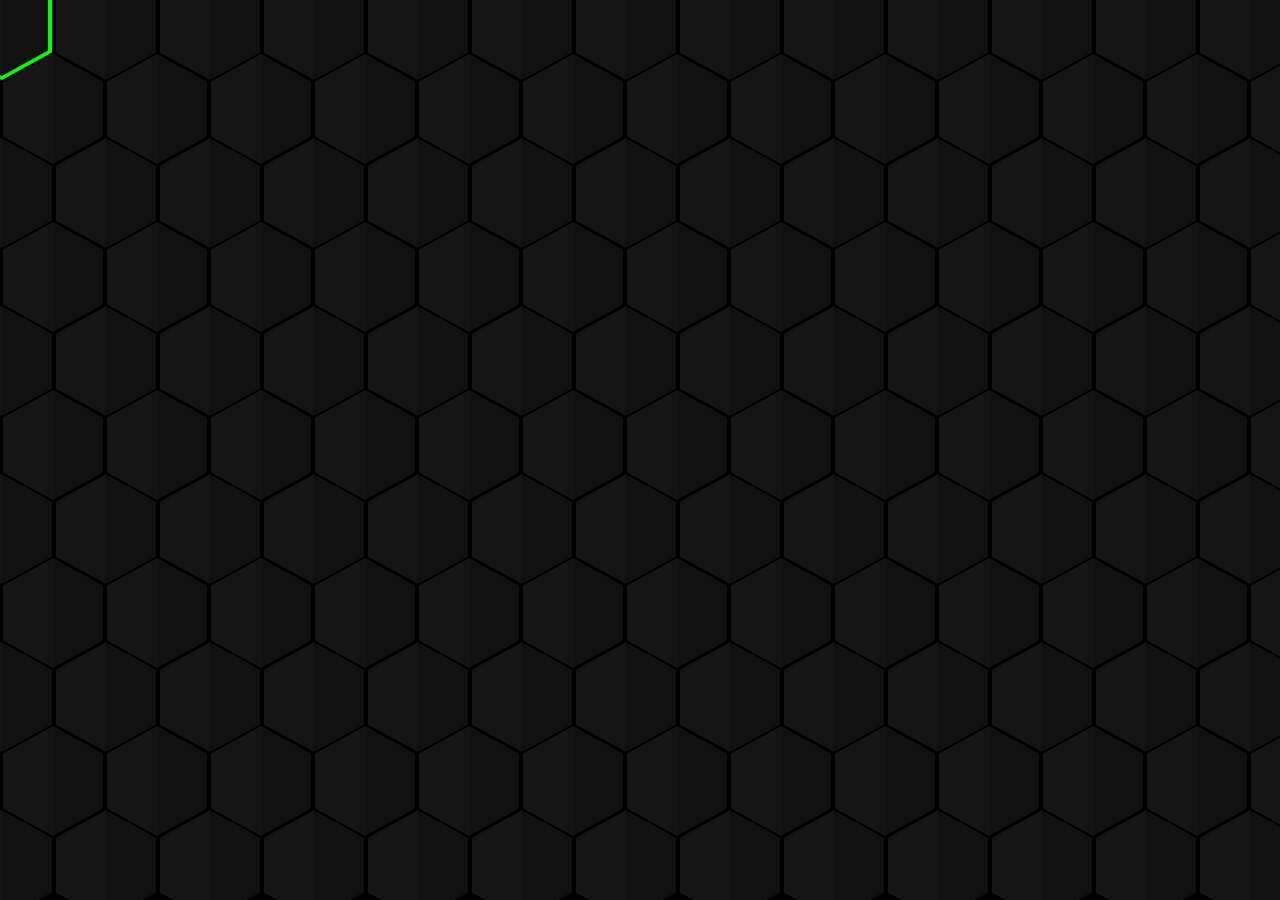
==== play/black_cube/index.html @ 5d800afb "initial commit" ====
<!doctype html>
<html>
<head>
	<meta charset="utf-8">
	<title>Hexagon Shape Using CSS Clip-path</title>
	<link rel="stylesheet" href="style.css">
</head>
<body>
	<div class="container">
		<div class="row">
			<div class="hexagon"></div>
			<div class="hexagon"></div>
			<div class="hexagon"></div>
			<div class="hexagon"></div>
			<div class="hexagon"></div>
			<div class="hexagon"></div>
			<div class="hexagon"></div>
			<div class="hexagon"></div>
			<div class="hexagon"></div>
			<div class="hexagon"></div>
			<div class="hexagon"></div>
			<div class="hexagon"></div>
			<div class="hexagon"></div>
			<div class="hexagon"></div>
			<div class="hexagon"></div>
			<div class="hexagon"></div><!---16time)-->
			<div class="hexagon"></div>
			<div class="hexagon"></div>
			<div class="hexagon"></div><!---16time)-->
			<div class="hexagon"></div>
			<div class="hexagon"></div>
			<div class="hexagon"></div><!---16time)-->
			<div class="hexagon"></div>
			<div class="hexagon"></div>
			<div class="hexagon"></div><!---16time)-->
			<div class="hexagon"></div>
			<div class="hexagon"></div>
			<div class="hexagon"></div><!---16time)-->
		</div>
		<div class="row">
			<div class="hexagon"></div>
			<div class="hexagon"></div>
			<div class="hexagon"></div>
			<div class="hexagon"></div>
			<div class="hexagon"></div>
			<div class="hexagon"></div>
			<div class="hexagon"></div>
			<div class="hexagon"></div>
			<div class="hexagon"></div>
			<div class="hexagon"></div>
			<div class="hexagon"></div>
			<div class="hexagon"></div>
			<div class="hexagon"></div>
			<div class="hexagon"></div>
			<div class="hexagon"></div>
			<div class="hexagon"></div><!---16time)-->
			<div class="hexagon"></div>
			<div class="hexagon"></div>
			<div class="hexagon"></div><!---16time)-->
			<div class="hexagon"></div>
			<div class="hexagon"></div>
			<div class="hexagon"></div><!---16time)-->
			<div class="hexagon"></div>
			<div class="hexagon"></div>
			<div class="hexagon"></div><!---16time)-->
			<div class="hexagon"></div>
			<div class="hexagon"></div>
			<div class="hexagon"></div><!---16time)-->
		</div>
		<div class="row">
			<div class="hexagon"></div>
			<div class="hexagon"></div>
			<div class="hexagon"></div>
			<div class="hexagon"></div>
			<div class="hexagon"></div>
			<div class="hexagon"></div>
			<div class="hexagon"></div>
			<div class="hexagon"></div>
			<div class="hexagon"></div>
			<div class="hexagon"></div>
			<div class="hexagon"></div>
			<div class="hexagon"></div>
			<div class="hexagon"></div>
			<div class="hexagon"></div>
			<div class="hexagon"></div>
			<div class="hexagon"></div><!---16time)-->
			<div class="hexagon"></div>
			<div class="hexagon"></div>
			<div class="hexagon"></div><!---16time)-->
			<div class="hexagon"></div>
			<div class="hexagon"></div>
			<div class="hexagon"></div><!---16time)-->
			<div class="hexagon"></div>
			<div class="hexagon"></div>
			<div class="hexagon"></div><!---16time)-->
			<div class="hexagon"></div>
			<div class="hexagon"></div>
			<div class="hexagon"></div><!---16time)-->
		</div>
		<div class="row">
			<div class="hexagon"></div>
			<div class="hexagon"></div>
			<div class="hexagon"></div>
			<div class="hexagon"></div>
			<div class="hexagon"></div>
			<div class="hexagon"></div>
			<div class="hexagon"></div>
			<div class="hexagon"></div>
			<div class="hexagon"></div>
			<div class="hexagon"></div>
			<div class="hexagon"></div>
			<div class="hexagon"></div>
			<div class="hexagon"></div>
			<div class="hexagon"></div>
			<div class="hexagon"></div>
			<div class="hexagon"></div><!---16time)-->
			<div class="hexagon"></div>
			<div class="hexagon"></div>
			<div class="hexagon"></div><!---16time)-->
			<div class="hexagon"></div>
			<div class="hexagon"></div>
			<div class="hexagon"></div><!---16time)-->
			<div class="hexagon"></div>
			<div class="hexagon"></div>
			<div class="hexagon"></div><!---16time)-->
			<div class="hexagon"></div>
			<div class="hexagon"></div>
			<div class="hexagon"></div><!---16time)-->
		</div>
		<div class="row">
			<div class="hexagon"></div>
			<div class="hexagon"></div>
			<div class="hexagon"></div>
			<div class="hexagon"></div>
			<div class="hexagon"></div>
			<div class="hexagon"></div>
			<div class="hexagon"></div>
			<div class="hexagon"></div>
			<div class="hexagon"></div>
			<div class="hexagon"></div>
			<div class="hexagon"></div>
			<div class="hexagon"></div>
			<div class="hexagon"></div>
			<div class="hexagon"></div>
			<div class="hexagon"></div>
			<div class="hexagon"></div><!---16time)-->
			<div class="hexagon"></div>
			<div class="hexagon"></div>
			<div class="hexagon"></div><!---16time)-->
			<div class="hexagon"></div>
			<div class="hexagon"></div>
			<div class="hexagon"></div><!---16time)-->
			<div class="hexagon"></div>
			<div class="hexagon"></div>
			<div class="hexagon"></div><!---16time)-->
			<div class="hexagon"></div>
			<div class="hexagon"></div>
			<div class="hexagon"></div><!---16time)-->
		</div>
		<div class="row">
			<div class="hexagon"></div>
			<div class="hexagon"></div>
			<div class="hexagon"></div>
			<div class="hexagon"></div>
			<div class="hexagon"></div>
			<div class="hexagon"></div>
			<div class="hexagon"></div>
			<div class="hexagon"></div>
			<div class="hexagon"></div>
			<div class="hexagon"></div>
			<div class="hexagon"></div>
			<div class="hexagon"></div>
			<div class="hexagon"></div>
			<div class="hexagon"></div>
			<div class="hexagon"></div>
			<div class="hexagon"></div><!---16time)-->
			<div class="hexagon"></div>
			<div class="hexagon"></div>
			<div class="hexagon"></div><!---16time)-->
			<div class="hexagon"></div>
			<div class="hexagon"></div>
			<div class="hexagon"></div><!---16time)-->
			<div class="hexagon"></div>
			<div class="hexagon"></div>
			<div class="hexagon"></div><!---16time)-->
			<div class="hexagon"></div>
			<div class="hexagon"></div>
			<div class="hexagon"></div><!---16time)-->
		</div>
		<div class="row">
			<div class="hexagon"></div>
			<div class="hexagon"></div>
			<div class="hexagon"></div>
			<div class="hexagon"></div>
			<div class="hexagon"></div>
			<div class="hexagon"></div>
			<div class="hexagon"></div>
			<div class="hexagon"></div>
			<div class="hexagon"></div>
			<div class="hexagon"></div>
			<div class="hexagon"></div>
			<div class="hexagon"></div>
			<div class="hexagon"></div>
			<div class="hexagon"></div>
			<div class="hexagon"></div>
			<div class="hexagon"></div><!---16time)-->
			<div class="hexagon"></div>
			<div class="hexagon"></div>
			<div class="hexagon"></div><!---16time)-->
			<div class="hexagon"></div>
			<div class="hexagon"></div>
			<div class="hexagon"></div><!---16time)-->
			<div class="hexagon"></div>
			<div class="hexagon"></div>
			<div class="hexagon"></div><!---16time)-->
			<div class="hexagon"></div>
			<div class="hexagon"></div>
			<div class="hexagon"></div><!---16time)-->
		</div>
		<div class="row">
			<div class="hexagon"></div>
			<div class="hexagon"></div>
			<div class="hexagon"></div>
			<div class="hexagon"></div>
			<div class="hexagon"></div>
			<div class="hexagon"></div>
			<div class="hexagon"></div>
			<div class="hexagon"></div>
			<div class="hexagon"></div>
			<div class="hexagon"></div>
			<div class="hexagon"></div>
			<div class="hexagon"></div>
			<div class="hexagon"></div>
			<div class="hexagon"></div>
			<div class="hexagon"></div>
			<div class="hexagon"></div><!---16time)-->
			<div class="hexagon"></div>
			<div class="hexagon"></div>
			<div class="hexagon"></div><!---16time)-->
			<div class="hexagon"></div>
			<div class="hexagon"></div>
			<div class="hexagon"></div><!---16time)-->
			<div class="hexagon"></div>
			<div class="hexagon"></div>
			<div class="hexagon"></div><!---16time)-->
			<div class="hexagon"></div>
			<div class="hexagon"></div>
			<div class="hexagon"></div><!---16time)-->
		</div>
		<div class="row">
			<div class="hexagon"></div>
			<div class="hexagon"></div>
			<div class="hexagon"></div>
			<div class="hexagon"></div>
			<div class="hexagon"></div>
			<div class="hexagon"></div>
			<div class="hexagon"></div>
			<div class="hexagon"></div>
			<div class="hexagon"></div>
			<div class="hexagon"></div>
			<div class="hexagon"></div>
			<div class="hexagon"></div>
			<div class="hexagon"></div>
			<div class="hexagon"></div>
			<div class="hexagon"></div>
			<div class="hexagon"></div><!---16time)-->
			<div class="hexagon"></div>
			<div class="hexagon"></div>
			<div class="hexagon"></div><!---16time)-->
			<div class="hexagon"></div>
			<div class="hexagon"></div>
			<div class="hexagon"></div><!---16time)-->
			<div class="hexagon"></div>
			<div class="hexagon"></div>
			<div class="hexagon"></div><!---16time)-->
			<div class="hexagon"></div>
			<div class="hexagon"></div>
			<div class="hexagon"></div><!---16time)-->
		</div>
		<div class="row">
			<div class="hexagon"></div>
			<div class="hexagon"></div>
			<div class="hexagon"></div>
			<div class="hexagon"></div>
			<div class="hexagon"></div>
			<div class="hexagon"></div>
			<div class="hexagon"></div>
			<div class="hexagon"></div>
			<div class="hexagon"></div>
			<div class="hexagon"></div>
			<div class="hexagon"></div>
			<div class="hexagon"></div>
			<div class="hexagon"></div>
			<div class="hexagon"></div>
			<div class="hexagon"></div>
			<div class="hexagon"></div><!---16time)-->
			<div class="hexagon"></div>
			<div class="hexagon"></div>
			<div class="hexagon"></div><!---16time)-->
			<div class="hexagon"></div>
			<div class="hexagon"></div>
			<div class="hexagon"></div><!---16time)-->
			<div class="hexagon"></div>
			<div class="hexagon"></div>
			<div class="hexagon"></div><!---16time)-->
			<div class="hexagon"></div>
			<div class="hexagon"></div>
			<div class="hexagon"></div><!---16time)-->
		</div>
		<div class="row">
			<div class="hexagon"></div>
			<div class="hexagon"></div>
			<div class="hexagon"></div>
			<div class="hexagon"></div>
			<div class="hexagon"></div>
			<div class="hexagon"></div>
			<div class="hexagon"></div>
			<div class="hexagon"></div>
			<div class="hexagon"></div>
			<div class="hexagon"></div>
			<div class="hexagon"></div>
			<div class="hexagon"></div>
			<div class="hexagon"></div>
			<div class="hexagon"></div>
			<div class="hexagon"></div>
			<div class="hexagon"></div><!---16time)-->
			<div class="hexagon"></div>
			<div class="hexagon"></div>
			<div class="hexagon"></div><!---16time)-->
			<div class="hexagon"></div>
			<div class="hexagon"></div>
			<div class="hexagon"></div><!---16time)-->
			<div class="hexagon"></div>
			<div class="hexagon"></div>
			<div class="hexagon"></div><!---16time)-->
			<div class="hexagon"></div>
			<div class="hexagon"></div>
			<div class="hexagon"></div><!---16time)-->
		</div>

		<div class="califish">
			out
		</div>
	</div>
</body>
</html>
---- play/black_cube/style.css ----
*
{
	margin: 0;
	padding: 0;
	box-sizing: border-box;
}
body
{
	min-height: 100vh;
	background: #000;
}
.container
{
	position: relative;
	height: 100vh;
	overflow: hidden;
	animation: animate 4s linear infinite;
}
@keyframes animate
{
	0%
	{
		filter: hue-rotate(0deg);
	}
	100%
	{
		filter: hue-rotate(360deg);
	}
}
.row
{
	display: inline-flex;
	margin-top: -32px;
	margin-left: -50px;
}
.row:nth-child(even)
{
	margin-left: 1px;
}
.hexagon
{
	position: relative;
	width: 100px;
	height: 110px;
	background: #111;
	margin: 2px;
	clip-path: polygon(50% 0%, 100% 25%, 100% 75%, 50% 100%, 0% 75%, 0% 25%);
	transition: 2s;
}
.hexagon:hover
{
	transition: 0s;
	background: #0f0;
}
.hexagon:after
{
	content: '';
	position: absolute;
	top: 4px; 
	bottom: 4px;
	left: 4px;
	right: 4px;
	background: #111;
	clip-path: polygon(50% 0%, 100% 25%, 100% 75%, 50% 100%, 0% 75%, 0% 25%);
	z-index: 1;
}
.hexagon:before
{
	content: '';
	position: absolute;
	top: 0;
	left: 0;
	width: 50%;
	height: 100%;
	pointer-events: none;
	background: rgba(255,255,255,0.02);
	z-index: 1000;
}
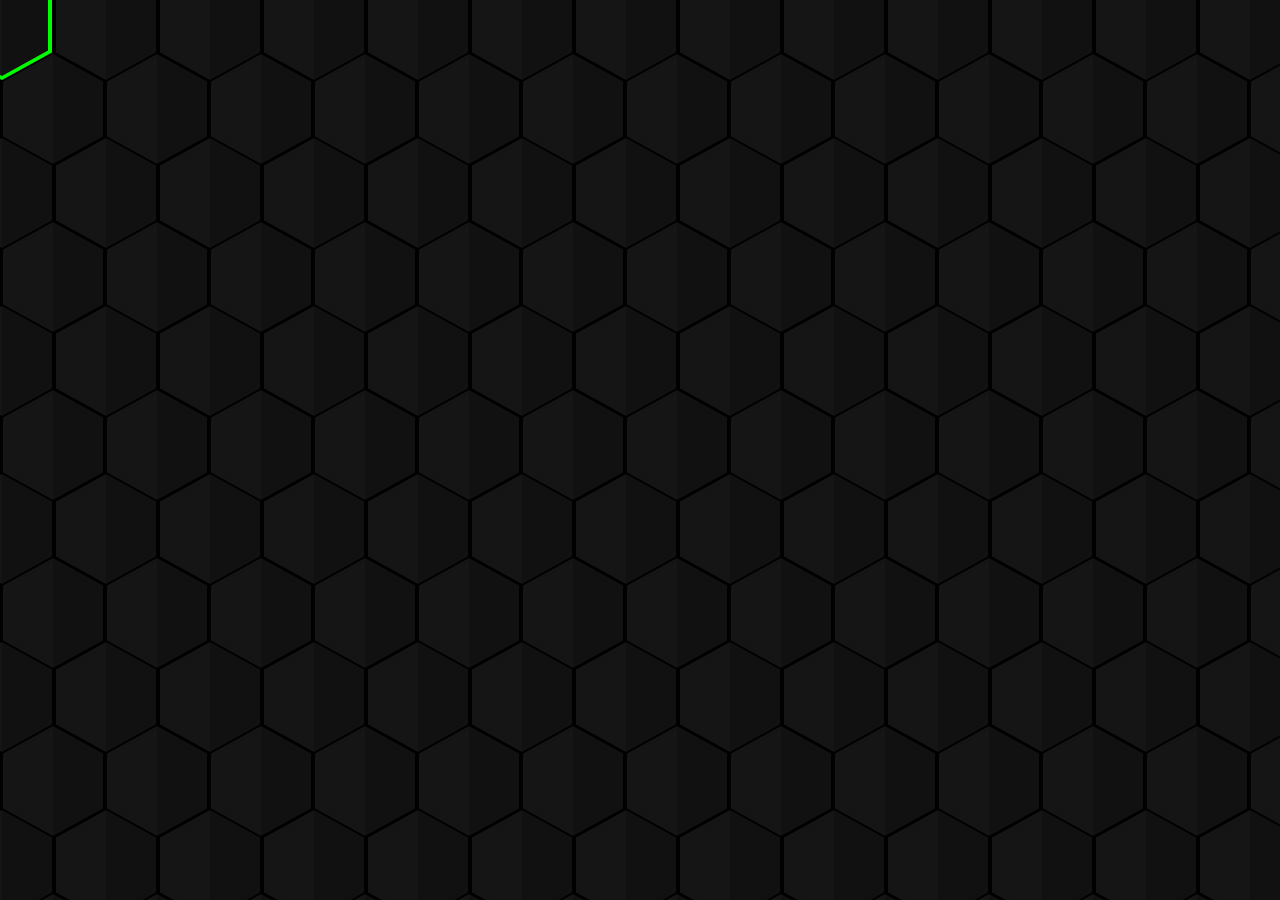
==== commit 3165ec8a: "third commit" ====
--- a/play/black_cube/index.html
+++ b/play/black_cube/index.html
@@ -23,323 +23,859 @@
 			<div class="hexagon"></div>
 			<div class="hexagon"></div>
 			<div class="hexagon"></div>
-			<div class="hexagon"></div><!---16time)-->
-			<div class="hexagon"></div>
-			<div class="hexagon"></div>
-			<div class="hexagon"></div><!---16time)-->
-			<div class="hexagon"></div>
-			<div class="hexagon"></div>
-			<div class="hexagon"></div><!---16time)-->
-			<div class="hexagon"></div>
-			<div class="hexagon"></div>
-			<div class="hexagon"></div><!---16time)-->
-			<div class="hexagon"></div>
-			<div class="hexagon"></div>
-			<div class="hexagon"></div><!---16time)-->
-		</div>
-		<div class="row">
-			<div class="hexagon"></div>
-			<div class="hexagon"></div>
-			<div class="hexagon"></div>
-			<div class="hexagon"></div>
-			<div class="hexagon"></div>
-			<div class="hexagon"></div>
-			<div class="hexagon"></div>
-			<div class="hexagon"></div>
-			<div class="hexagon"></div>
-			<div class="hexagon"></div>
-			<div class="hexagon"></div>
-			<div class="hexagon"></div>
-			<div class="hexagon"></div>
-			<div class="hexagon"></div>
-			<div class="hexagon"></div>
-			<div class="hexagon"></div><!---16time)-->
-			<div class="hexagon"></div>
-			<div class="hexagon"></div>
-			<div class="hexagon"></div><!---16time)-->
-			<div class="hexagon"></div>
-			<div class="hexagon"></div>
-			<div class="hexagon"></div><!---16time)-->
-			<div class="hexagon"></div>
-			<div class="hexagon"></div>
-			<div class="hexagon"></div><!---16time)-->
-			<div class="hexagon"></div>
-			<div class="hexagon"></div>
-			<div class="hexagon"></div><!---16time)-->
-		</div>
-		<div class="row">
-			<div class="hexagon"></div>
-			<div class="hexagon"></div>
-			<div class="hexagon"></div>
-			<div class="hexagon"></div>
-			<div class="hexagon"></div>
-			<div class="hexagon"></div>
-			<div class="hexagon"></div>
-			<div class="hexagon"></div>
-			<div class="hexagon"></div>
-			<div class="hexagon"></div>
-			<div class="hexagon"></div>
-			<div class="hexagon"></div>
-			<div class="hexagon"></div>
-			<div class="hexagon"></div>
-			<div class="hexagon"></div>
-			<div class="hexagon"></div><!---16time)-->
-			<div class="hexagon"></div>
-			<div class="hexagon"></div>
-			<div class="hexagon"></div><!---16time)-->
-			<div class="hexagon"></div>
-			<div class="hexagon"></div>
-			<div class="hexagon"></div><!---16time)-->
-			<div class="hexagon"></div>
-			<div class="hexagon"></div>
-			<div class="hexagon"></div><!---16time)-->
-			<div class="hexagon"></div>
-			<div class="hexagon"></div>
-			<div class="hexagon"></div><!---16time)-->
-		</div>
-		<div class="row">
-			<div class="hexagon"></div>
-			<div class="hexagon"></div>
-			<div class="hexagon"></div>
-			<div class="hexagon"></div>
-			<div class="hexagon"></div>
-			<div class="hexagon"></div>
-			<div class="hexagon"></div>
-			<div class="hexagon"></div>
-			<div class="hexagon"></div>
-			<div class="hexagon"></div>
-			<div class="hexagon"></div>
-			<div class="hexagon"></div>
-			<div class="hexagon"></div>
-			<div class="hexagon"></div>
-			<div class="hexagon"></div>
-			<div class="hexagon"></div><!---16time)-->
-			<div class="hexagon"></div>
-			<div class="hexagon"></div>
-			<div class="hexagon"></div><!---16time)-->
-			<div class="hexagon"></div>
-			<div class="hexagon"></div>
-			<div class="hexagon"></div><!---16time)-->
-			<div class="hexagon"></div>
-			<div class="hexagon"></div>
-			<div class="hexagon"></div><!---16time)-->
-			<div class="hexagon"></div>
-			<div class="hexagon"></div>
-			<div class="hexagon"></div><!---16time)-->
-		</div>
-		<div class="row">
-			<div class="hexagon"></div>
-			<div class="hexagon"></div>
-			<div class="hexagon"></div>
-			<div class="hexagon"></div>
-			<div class="hexagon"></div>
-			<div class="hexagon"></div>
-			<div class="hexagon"></div>
-			<div class="hexagon"></div>
-			<div class="hexagon"></div>
-			<div class="hexagon"></div>
-			<div class="hexagon"></div>
-			<div class="hexagon"></div>
-			<div class="hexagon"></div>
-			<div class="hexagon"></div>
-			<div class="hexagon"></div>
-			<div class="hexagon"></div><!---16time)-->
-			<div class="hexagon"></div>
-			<div class="hexagon"></div>
-			<div class="hexagon"></div><!---16time)-->
-			<div class="hexagon"></div>
-			<div class="hexagon"></div>
-			<div class="hexagon"></div><!---16time)-->
-			<div class="hexagon"></div>
-			<div class="hexagon"></div>
-			<div class="hexagon"></div><!---16time)-->
-			<div class="hexagon"></div>
-			<div class="hexagon"></div>
-			<div class="hexagon"></div><!---16time)-->
-		</div>
-		<div class="row">
-			<div class="hexagon"></div>
-			<div class="hexagon"></div>
-			<div class="hexagon"></div>
-			<div class="hexagon"></div>
-			<div class="hexagon"></div>
-			<div class="hexagon"></div>
-			<div class="hexagon"></div>
-			<div class="hexagon"></div>
-			<div class="hexagon"></div>
-			<div class="hexagon"></div>
-			<div class="hexagon"></div>
-			<div class="hexagon"></div>
-			<div class="hexagon"></div>
-			<div class="hexagon"></div>
-			<div class="hexagon"></div>
-			<div class="hexagon"></div><!---16time)-->
-			<div class="hexagon"></div>
-			<div class="hexagon"></div>
-			<div class="hexagon"></div><!---16time)-->
-			<div class="hexagon"></div>
-			<div class="hexagon"></div>
-			<div class="hexagon"></div><!---16time)-->
-			<div class="hexagon"></div>
-			<div class="hexagon"></div>
-			<div class="hexagon"></div><!---16time)-->
-			<div class="hexagon"></div>
-			<div class="hexagon"></div>
-			<div class="hexagon"></div><!---16time)-->
-		</div>
-		<div class="row">
-			<div class="hexagon"></div>
-			<div class="hexagon"></div>
-			<div class="hexagon"></div>
-			<div class="hexagon"></div>
-			<div class="hexagon"></div>
-			<div class="hexagon"></div>
-			<div class="hexagon"></div>
-			<div class="hexagon"></div>
-			<div class="hexagon"></div>
-			<div class="hexagon"></div>
-			<div class="hexagon"></div>
-			<div class="hexagon"></div>
-			<div class="hexagon"></div>
-			<div class="hexagon"></div>
-			<div class="hexagon"></div>
-			<div class="hexagon"></div><!---16time)-->
-			<div class="hexagon"></div>
-			<div class="hexagon"></div>
-			<div class="hexagon"></div><!---16time)-->
-			<div class="hexagon"></div>
-			<div class="hexagon"></div>
-			<div class="hexagon"></div><!---16time)-->
-			<div class="hexagon"></div>
-			<div class="hexagon"></div>
-			<div class="hexagon"></div><!---16time)-->
-			<div class="hexagon"></div>
-			<div class="hexagon"></div>
-			<div class="hexagon"></div><!---16time)-->
-		</div>
-		<div class="row">
-			<div class="hexagon"></div>
-			<div class="hexagon"></div>
-			<div class="hexagon"></div>
-			<div class="hexagon"></div>
-			<div class="hexagon"></div>
-			<div class="hexagon"></div>
-			<div class="hexagon"></div>
-			<div class="hexagon"></div>
-			<div class="hexagon"></div>
-			<div class="hexagon"></div>
-			<div class="hexagon"></div>
-			<div class="hexagon"></div>
-			<div class="hexagon"></div>
-			<div class="hexagon"></div>
-			<div class="hexagon"></div>
-			<div class="hexagon"></div><!---16time)-->
-			<div class="hexagon"></div>
-			<div class="hexagon"></div>
-			<div class="hexagon"></div><!---16time)-->
-			<div class="hexagon"></div>
-			<div class="hexagon"></div>
-			<div class="hexagon"></div><!---16time)-->
-			<div class="hexagon"></div>
-			<div class="hexagon"></div>
-			<div class="hexagon"></div><!---16time)-->
-			<div class="hexagon"></div>
-			<div class="hexagon"></div>
-			<div class="hexagon"></div><!---16time)-->
-		</div>
-		<div class="row">
-			<div class="hexagon"></div>
-			<div class="hexagon"></div>
-			<div class="hexagon"></div>
-			<div class="hexagon"></div>
-			<div class="hexagon"></div>
-			<div class="hexagon"></div>
-			<div class="hexagon"></div>
-			<div class="hexagon"></div>
-			<div class="hexagon"></div>
-			<div class="hexagon"></div>
-			<div class="hexagon"></div>
-			<div class="hexagon"></div>
-			<div class="hexagon"></div>
-			<div class="hexagon"></div>
-			<div class="hexagon"></div>
-			<div class="hexagon"></div><!---16time)-->
-			<div class="hexagon"></div>
-			<div class="hexagon"></div>
-			<div class="hexagon"></div><!---16time)-->
-			<div class="hexagon"></div>
-			<div class="hexagon"></div>
-			<div class="hexagon"></div><!---16time)-->
-			<div class="hexagon"></div>
-			<div class="hexagon"></div>
-			<div class="hexagon"></div><!---16time)-->
-			<div class="hexagon"></div>
-			<div class="hexagon"></div>
-			<div class="hexagon"></div><!---16time)-->
-		</div>
-		<div class="row">
-			<div class="hexagon"></div>
-			<div class="hexagon"></div>
-			<div class="hexagon"></div>
-			<div class="hexagon"></div>
-			<div class="hexagon"></div>
-			<div class="hexagon"></div>
-			<div class="hexagon"></div>
-			<div class="hexagon"></div>
-			<div class="hexagon"></div>
-			<div class="hexagon"></div>
-			<div class="hexagon"></div>
-			<div class="hexagon"></div>
-			<div class="hexagon"></div>
-			<div class="hexagon"></div>
-			<div class="hexagon"></div>
-			<div class="hexagon"></div><!---16time)-->
-			<div class="hexagon"></div>
-			<div class="hexagon"></div>
-			<div class="hexagon"></div><!---16time)-->
-			<div class="hexagon"></div>
-			<div class="hexagon"></div>
-			<div class="hexagon"></div><!---16time)-->
-			<div class="hexagon"></div>
-			<div class="hexagon"></div>
-			<div class="hexagon"></div><!---16time)-->
-			<div class="hexagon"></div>
-			<div class="hexagon"></div>
-			<div class="hexagon"></div><!---16time)-->
-		</div>
-		<div class="row">
-			<div class="hexagon"></div>
-			<div class="hexagon"></div>
-			<div class="hexagon"></div>
-			<div class="hexagon"></div>
-			<div class="hexagon"></div>
-			<div class="hexagon"></div>
-			<div class="hexagon"></div>
-			<div class="hexagon"></div>
-			<div class="hexagon"></div>
-			<div class="hexagon"></div>
-			<div class="hexagon"></div>
-			<div class="hexagon"></div>
-			<div class="hexagon"></div>
-			<div class="hexagon"></div>
-			<div class="hexagon"></div>
-			<div class="hexagon"></div><!---16time)-->
-			<div class="hexagon"></div>
-			<div class="hexagon"></div>
-			<div class="hexagon"></div><!---16time)-->
-			<div class="hexagon"></div>
-			<div class="hexagon"></div>
-			<div class="hexagon"></div><!---16time)-->
-			<div class="hexagon"></div>
-			<div class="hexagon"></div>
-			<div class="hexagon"></div><!---16time)-->
-			<div class="hexagon"></div>
-			<div class="hexagon"></div>
-			<div class="hexagon"></div><!---16time)-->
-		</div>
-
-		<div class="califish">
-			out
+			<div class="hexagon"></div>
+			<div class="hexagon"></div>
+			<div class="hexagon"></div>
+			<div class="hexagon"></div>
+			<div class="hexagon"></div>
+			<div class="hexagon"></div>
+			<div class="hexagon"></div>
+			<div class="hexagon"></div>
+			<div class="hexagon"></div>
+			<div class="hexagon"></div>
+			<div class="hexagon"></div>
+			<div class="hexagon"></div>
+			<div class="hexagon"></div>
+		</div>
+		<div class="row">
+			<div class="hexagon"></div>
+			<div class="hexagon"></div>
+			<div class="hexagon"></div>
+			<div class="hexagon"></div>
+			<div class="hexagon"></div>
+			<div class="hexagon"></div>
+			<div class="hexagon"></div>
+			<div class="hexagon"></div>
+			<div class="hexagon"></div>
+			<div class="hexagon"></div>
+			<div class="hexagon"></div>
+			<div class="hexagon"></div>
+			<div class="hexagon"></div>
+			<div class="hexagon"></div>
+			<div class="hexagon"></div>
+			<div class="hexagon"></div>
+			<div class="hexagon"></div>
+			<div class="hexagon"></div>
+			<div class="hexagon"></div>
+			<div class="hexagon"></div>
+			<div class="hexagon"></div>
+			<div class="hexagon"></div>
+			<div class="hexagon"></div>
+			<div class="hexagon"></div>
+			<div class="hexagon"></div>
+			<div class="hexagon"></div>
+			<div class="hexagon"></div>
+			<div class="hexagon"></div>
+		</div>
+		<div class="row">
+			<div class="hexagon"></div>
+			<div class="hexagon"></div>
+			<div class="hexagon"></div>
+			<div class="hexagon"></div>
+			<div class="hexagon"></div>
+			<div class="hexagon"></div>
+			<div class="hexagon"></div>
+			<div class="hexagon"></div>
+			<div class="hexagon"></div>
+			<div class="hexagon"></div>
+			<div class="hexagon"></div>
+			<div class="hexagon"></div>
+			<div class="hexagon"></div>
+			<div class="hexagon"></div>
+			<div class="hexagon"></div>
+			<div class="hexagon"></div>
+			<div class="hexagon"></div>
+			<div class="hexagon"></div>
+			<div class="hexagon"></div>
+			<div class="hexagon"></div>
+			<div class="hexagon"></div>
+			<div class="hexagon"></div>
+			<div class="hexagon"></div>
+			<div class="hexagon"></div>
+			<div class="hexagon"></div>
+			<div class="hexagon"></div>
+			<div class="hexagon"></div>
+			<div class="hexagon"></div>
+		</div>
+		<div class="row">
+			<div class="hexagon"></div>
+			<div class="hexagon"></div>
+			<div class="hexagon"></div>
+			<div class="hexagon"></div>
+			<div class="hexagon"></div>
+			<div class="hexagon"></div>
+			<div class="hexagon"></div>
+			<div class="hexagon"></div>
+			<div class="hexagon"></div>
+			<div class="hexagon"></div>
+			<div class="hexagon"></div>
+			<div class="hexagon"></div>
+			<div class="hexagon"></div>
+			<div class="hexagon"></div>
+			<div class="hexagon"></div>
+			<div class="hexagon"></div>
+			<div class="hexagon"></div>
+			<div class="hexagon"></div>
+			<div class="hexagon"></div>
+			<div class="hexagon"></div>
+			<div class="hexagon"></div>
+			<div class="hexagon"></div>
+			<div class="hexagon"></div>
+			<div class="hexagon"></div>
+			<div class="hexagon"></div>
+			<div class="hexagon"></div>
+			<div class="hexagon"></div>
+			<div class="hexagon"></div>
+		</div>
+		<div class="row">
+			<div class="hexagon"></div>
+			<div class="hexagon"></div>
+			<div class="hexagon"></div>
+			<div class="hexagon"></div>
+			<div class="hexagon"></div>
+			<div class="hexagon"></div>
+			<div class="hexagon"></div>
+			<div class="hexagon"></div>
+			<div class="hexagon"></div>
+			<div class="hexagon"></div>
+			<div class="hexagon"></div>
+			<div class="hexagon"></div>
+			<div class="hexagon"></div>
+			<div class="hexagon"></div>
+			<div class="hexagon"></div>
+			<div class="hexagon"></div>
+			<div class="hexagon"></div>
+			<div class="hexagon"></div>
+			<div class="hexagon"></div>
+			<div class="hexagon"></div>
+			<div class="hexagon"></div>
+			<div class="hexagon"></div>
+			<div class="hexagon"></div>
+			<div class="hexagon"></div>
+			<div class="hexagon"></div>
+			<div class="hexagon"></div>
+			<div class="hexagon"></div>
+			<div class="hexagon"></div>
+		</div>
+		<div class="row">
+			<div class="hexagon"></div>
+			<div class="hexagon"></div>
+			<div class="hexagon"></div>
+			<div class="hexagon"></div>
+			<div class="hexagon"></div>
+			<div class="hexagon"></div>
+			<div class="hexagon"></div>
+			<div class="hexagon"></div>
+			<div class="hexagon"></div>
+			<div class="hexagon"></div>
+			<div class="hexagon"></div>
+			<div class="hexagon"></div>
+			<div class="hexagon"></div>
+			<div class="hexagon"></div>
+			<div class="hexagon"></div>
+			<div class="hexagon"></div>
+			<div class="hexagon"></div>
+			<div class="hexagon"></div>
+			<div class="hexagon"></div>
+			<div class="hexagon"></div>
+			<div class="hexagon"></div>
+			<div class="hexagon"></div>
+			<div class="hexagon"></div>
+			<div class="hexagon"></div>
+			<div class="hexagon"></div>
+			<div class="hexagon"></div>
+			<div class="hexagon"></div>
+			<div class="hexagon"></div>
+		</div>
+		<div class="row">
+			<div class="hexagon"></div>
+			<div class="hexagon"></div>
+			<div class="hexagon"></div>
+			<div class="hexagon"></div>
+			<div class="hexagon"></div>
+			<div class="hexagon"></div>
+			<div class="hexagon"></div>
+			<div class="hexagon"></div>
+			<div class="hexagon"></div>
+			<div class="hexagon"></div>
+			<div class="hexagon"></div>
+			<div class="hexagon"></div>
+			<div class="hexagon"></div>
+			<div class="hexagon"></div>
+			<div class="hexagon"></div>
+			<div class="hexagon"></div>
+			<div class="hexagon"></div>
+			<div class="hexagon"></div>
+			<div class="hexagon"></div>
+			<div class="hexagon"></div>
+			<div class="hexagon"></div>
+			<div class="hexagon"></div>
+			<div class="hexagon"></div>
+			<div class="hexagon"></div>
+			<div class="hexagon"></div>
+			<div class="hexagon"></div>
+			<div class="hexagon"></div>
+			<div class="hexagon"></div>
+		</div>
+		<div class="row">
+			<div class="hexagon"></div>
+			<div class="hexagon"></div>
+			<div class="hexagon"></div>
+			<div class="hexagon"></div>
+			<div class="hexagon"></div>
+			<div class="hexagon"></div>
+			<div class="hexagon"></div>
+			<div class="hexagon"></div>
+			<div class="hexagon"></div>
+			<div class="hexagon"></div>
+			<div class="hexagon"></div>
+			<div class="hexagon"></div>
+			<div class="hexagon"></div>
+			<div class="hexagon"></div>
+			<div class="hexagon"></div>
+			<div class="hexagon"></div>
+			<div class="hexagon"></div>
+			<div class="hexagon"></div>
+			<div class="hexagon"></div>
+			<div class="hexagon"></div>
+			<div class="hexagon"></div>
+			<div class="hexagon"></div>
+			<div class="hexagon"></div>
+			<div class="hexagon"></div>
+			<div class="hexagon"></div>
+			<div class="hexagon"></div>
+			<div class="hexagon"></div>
+			<div class="hexagon"></div>
+		</div>
+		<div class="row">
+			<div class="hexagon"></div>
+			<div class="hexagon"></div>
+			<div class="hexagon"></div>
+			<div class="hexagon"></div>
+			<div class="hexagon"></div>
+			<div class="hexagon"></div>
+			<div class="hexagon"></div>
+			<div class="hexagon"></div>
+			<div class="hexagon"></div>
+			<div class="hexagon"></div>
+			<div class="hexagon"></div>
+			<div class="hexagon"></div>
+			<div class="hexagon"></div>
+			<div class="hexagon"></div>
+			<div class="hexagon"></div>
+			<div class="hexagon"></div>
+			<div class="hexagon"></div>
+			<div class="hexagon"></div>
+			<div class="hexagon"></div>
+			<div class="hexagon"></div>
+			<div class="hexagon"></div>
+			<div class="hexagon"></div>
+			<div class="hexagon"></div>
+			<div class="hexagon"></div>
+			<div class="hexagon"></div>
+			<div class="hexagon"></div>
+			<div class="hexagon"></div>
+			<div class="hexagon"></div>
+		</div>
+		<div class="row">
+			<div class="hexagon"></div>
+			<div class="hexagon"></div>
+			<div class="hexagon"></div>
+			<div class="hexagon"></div>
+			<div class="hexagon"></div>
+			<div class="hexagon"></div>
+			<div class="hexagon"></div>
+			<div class="hexagon"></div>
+			<div class="hexagon"></div>
+			<div class="hexagon"></div>
+			<div class="hexagon"></div>
+			<div class="hexagon"></div>
+			<div class="hexagon"></div>
+			<div class="hexagon"></div>
+			<div class="hexagon"></div>
+			<div class="hexagon"></div>
+			<div class="hexagon"></div>
+			<div class="hexagon"></div>
+			<div class="hexagon"></div>
+			<div class="hexagon"></div>
+			<div class="hexagon"></div>
+			<div class="hexagon"></div>
+			<div class="hexagon"></div>
+			<div class="hexagon"></div>
+			<div class="hexagon"></div>
+			<div class="hexagon"></div>
+			<div class="hexagon"></div>
+			<div class="hexagon"></div>
+		</div>
+		<div class="row">
+			<div class="hexagon"></div>
+			<div class="hexagon"></div>
+			<div class="hexagon"></div>
+			<div class="hexagon"></div>
+			<div class="hexagon"></div>
+			<div class="hexagon"></div>
+			<div class="hexagon"></div>
+			<div class="hexagon"></div>
+			<div class="hexagon"></div>
+			<div class="hexagon"></div>
+			<div class="hexagon"></div>
+			<div class="hexagon"></div>
+			<div class="hexagon"></div>
+			<div class="hexagon"></div>
+			<div class="hexagon"></div>
+			<div class="hexagon"></div>
+			<div class="hexagon"></div>
+			<div class="hexagon"></div>
+			<div class="hexagon"></div>
+			<div class="hexagon"></div>
+			<div class="hexagon"></div>
+			<div class="hexagon"></div>
+			<div class="hexagon"></div>
+			<div class="hexagon"></div>
+			<div class="hexagon"></div>
+			<div class="hexagon"></div>
+			<div class="hexagon"></div>
+			<div class="hexagon"></div>
+		</div>
+		<div class="row">
+			<div class="hexagon"></div>
+			<div class="hexagon"></div>
+			<div class="hexagon"></div>
+			<div class="hexagon"></div>
+			<div class="hexagon"></div>
+			<div class="hexagon"></div>
+			<div class="hexagon"></div>
+			<div class="hexagon"></div>
+			<div class="hexagon"></div>
+			<div class="hexagon"></div>
+			<div class="hexagon"></div>
+			<div class="hexagon"></div>
+			<div class="hexagon"></div>
+			<div class="hexagon"></div>
+			<div class="hexagon"></div>
+			<div class="hexagon"></div>
+			<div class="hexagon"></div>
+			<div class="hexagon"></div>
+			<div class="hexagon"></div>
+			<div class="hexagon"></div>
+			<div class="hexagon"></div>
+			<div class="hexagon"></div>
+			<div class="hexagon"></div>
+			<div class="hexagon"></div>
+			<div class="hexagon"></div>
+			<div class="hexagon"></div>
+			<div class="hexagon"></div>
+			<div class="hexagon"></div>
+		</div>
+		<div class="row">
+			<div class="hexagon"></div>
+			<div class="hexagon"></div>
+			<div class="hexagon"></div>
+			<div class="hexagon"></div>
+			<div class="hexagon"></div>
+			<div class="hexagon"></div>
+			<div class="hexagon"></div>
+			<div class="hexagon"></div>
+			<div class="hexagon"></div>
+			<div class="hexagon"></div>
+			<div class="hexagon"></div>
+			<div class="hexagon"></div>
+			<div class="hexagon"></div>
+			<div class="hexagon"></div>
+			<div class="hexagon"></div>
+			<div class="hexagon"></div>
+			<div class="hexagon"></div>
+			<div class="hexagon"></div>
+			<div class="hexagon"></div>
+			<div class="hexagon"></div>
+			<div class="hexagon"></div>
+			<div class="hexagon"></div>
+			<div class="hexagon"></div>
+			<div class="hexagon"></div>
+			<div class="hexagon"></div>
+			<div class="hexagon"></div>
+			<div class="hexagon"></div>
+			<div class="hexagon"></div>
+		</div>
+		<div class="row">
+			<div class="hexagon"></div>
+			<div class="hexagon"></div>
+			<div class="hexagon"></div>
+			<div class="hexagon"></div>
+			<div class="hexagon"></div>
+			<div class="hexagon"></div>
+			<div class="hexagon"></div>
+			<div class="hexagon"></div>
+			<div class="hexagon"></div>
+			<div class="hexagon"></div>
+			<div class="hexagon"></div>
+			<div class="hexagon"></div>
+			<div class="hexagon"></div>
+			<div class="hexagon"></div>
+			<div class="hexagon"></div>
+			<div class="hexagon"></div>
+			<div class="hexagon"></div>
+			<div class="hexagon"></div>
+			<div class="hexagon"></div>
+			<div class="hexagon"></div>
+			<div class="hexagon"></div>
+			<div class="hexagon"></div>
+			<div class="hexagon"></div>
+			<div class="hexagon"></div>
+			<div class="hexagon"></div>
+			<div class="hexagon"></div>
+			<div class="hexagon"></div>
+			<div class="hexagon"></div>
+		</div>
+		<div class="row">
+			<div class="hexagon"></div>
+			<div class="hexagon"></div>
+			<div class="hexagon"></div>
+			<div class="hexagon"></div>
+			<div class="hexagon"></div>
+			<div class="hexagon"></div>
+			<div class="hexagon"></div>
+			<div class="hexagon"></div>
+			<div class="hexagon"></div>
+			<div class="hexagon"></div>
+			<div class="hexagon"></div>
+			<div class="hexagon"></div>
+			<div class="hexagon"></div>
+			<div class="hexagon"></div>
+			<div class="hexagon"></div>
+			<div class="hexagon"></div>
+			<div class="hexagon"></div>
+			<div class="hexagon"></div>
+			<div class="hexagon"></div>
+			<div class="hexagon"></div>
+			<div class="hexagon"></div>
+			<div class="hexagon"></div>
+			<div class="hexagon"></div>
+			<div class="hexagon"></div>
+			<div class="hexagon"></div>
+			<div class="hexagon"></div>
+			<div class="hexagon"></div>
+			<div class="hexagon"></div>
+		</div>
+		<div class="row">
+			<div class="hexagon"></div>
+			<div class="hexagon"></div>
+			<div class="hexagon"></div>
+			<div class="hexagon"></div>
+			<div class="hexagon"></div>
+			<div class="hexagon"></div>
+			<div class="hexagon"></div>
+			<div class="hexagon"></div>
+			<div class="hexagon"></div>
+			<div class="hexagon"></div>
+			<div class="hexagon"></div>
+			<div class="hexagon"></div>
+			<div class="hexagon"></div>
+			<div class="hexagon"></div>
+			<div class="hexagon"></div>
+			<div class="hexagon"></div>
+			<div class="hexagon"></div>
+			<div class="hexagon"></div>
+			<div class="hexagon"></div>
+			<div class="hexagon"></div>
+			<div class="hexagon"></div>
+			<div class="hexagon"></div>
+			<div class="hexagon"></div>
+			<div class="hexagon"></div>
+			<div class="hexagon"></div>
+			<div class="hexagon"></div>
+			<div class="hexagon"></div>
+			<div class="hexagon"></div>
+		</div>
+		<div class="row">
+			<div class="hexagon"></div>
+			<div class="hexagon"></div>
+			<div class="hexagon"></div>
+			<div class="hexagon"></div>
+			<div class="hexagon"></div>
+			<div class="hexagon"></div>
+			<div class="hexagon"></div>
+			<div class="hexagon"></div>
+			<div class="hexagon"></div>
+			<div class="hexagon"></div>
+			<div class="hexagon"></div>
+			<div class="hexagon"></div>
+			<div class="hexagon"></div>
+			<div class="hexagon"></div>
+			<div class="hexagon"></div>
+			<div class="hexagon"></div>
+			<div class="hexagon"></div>
+			<div class="hexagon"></div>
+			<div class="hexagon"></div>
+			<div class="hexagon"></div>
+			<div class="hexagon"></div>
+			<div class="hexagon"></div>
+			<div class="hexagon"></div>
+			<div class="hexagon"></div>
+			<div class="hexagon"></div>
+			<div class="hexagon"></div>
+			<div class="hexagon"></div>
+			<div class="hexagon"></div>
+		</div>
+		<div class="row">
+			<div class="hexagon"></div>
+			<div class="hexagon"></div>
+			<div class="hexagon"></div>
+			<div class="hexagon"></div>
+			<div class="hexagon"></div>
+			<div class="hexagon"></div>
+			<div class="hexagon"></div>
+			<div class="hexagon"></div>
+			<div class="hexagon"></div>
+			<div class="hexagon"></div>
+			<div class="hexagon"></div>
+			<div class="hexagon"></div>
+			<div class="hexagon"></div>
+			<div class="hexagon"></div>
+			<div class="hexagon"></div>
+			<div class="hexagon"></div>
+			<div class="hexagon"></div>
+			<div class="hexagon"></div>
+			<div class="hexagon"></div>
+			<div class="hexagon"></div>
+			<div class="hexagon"></div>
+			<div class="hexagon"></div>
+			<div class="hexagon"></div>
+			<div class="hexagon"></div>
+			<div class="hexagon"></div>
+			<div class="hexagon"></div>
+			<div class="hexagon"></div>
+			<div class="hexagon"></div>
+		</div>
+		<div class="row">
+			<div class="hexagon"></div>
+			<div class="hexagon"></div>
+			<div class="hexagon"></div>
+			<div class="hexagon"></div>
+			<div class="hexagon"></div>
+			<div class="hexagon"></div>
+			<div class="hexagon"></div>
+			<div class="hexagon"></div>
+			<div class="hexagon"></div>
+			<div class="hexagon"></div>
+			<div class="hexagon"></div>
+			<div class="hexagon"></div>
+			<div class="hexagon"></div>
+			<div class="hexagon"></div>
+			<div class="hexagon"></div>
+			<div class="hexagon"></div>
+			<div class="hexagon"></div>
+			<div class="hexagon"></div>
+			<div class="hexagon"></div>
+			<div class="hexagon"></div>
+			<div class="hexagon"></div>
+			<div class="hexagon"></div>
+			<div class="hexagon"></div>
+			<div class="hexagon"></div>
+			<div class="hexagon"></div>
+			<div class="hexagon"></div>
+			<div class="hexagon"></div>
+			<div class="hexagon"></div>
+		</div>
+		<div class="row">
+			<div class="hexagon"></div>
+			<div class="hexagon"></div>
+			<div class="hexagon"></div>
+			<div class="hexagon"></div>
+			<div class="hexagon"></div>
+			<div class="hexagon"></div>
+			<div class="hexagon"></div>
+			<div class="hexagon"></div>
+			<div class="hexagon"></div>
+			<div class="hexagon"></div>
+			<div class="hexagon"></div>
+			<div class="hexagon"></div>
+			<div class="hexagon"></div>
+			<div class="hexagon"></div>
+			<div class="hexagon"></div>
+			<div class="hexagon"></div>
+			<div class="hexagon"></div>
+			<div class="hexagon"></div>
+			<div class="hexagon"></div>
+			<div class="hexagon"></div>
+			<div class="hexagon"></div>
+			<div class="hexagon"></div>
+			<div class="hexagon"></div>
+			<div class="hexagon"></div>
+			<div class="hexagon"></div>
+			<div class="hexagon"></div>
+			<div class="hexagon"></div>
+			<div class="hexagon"></div>
+		</div>
+		<div class="row">
+			<div class="hexagon"></div>
+			<div class="hexagon"></div>
+			<div class="hexagon"></div>
+			<div class="hexagon"></div>
+			<div class="hexagon"></div>
+			<div class="hexagon"></div>
+			<div class="hexagon"></div>
+			<div class="hexagon"></div>
+			<div class="hexagon"></div>
+			<div class="hexagon"></div>
+			<div class="hexagon"></div>
+			<div class="hexagon"></div>
+			<div class="hexagon"></div>
+			<div class="hexagon"></div>
+			<div class="hexagon"></div>
+			<div class="hexagon"></div>
+			<div class="hexagon"></div>
+			<div class="hexagon"></div>
+			<div class="hexagon"></div>
+			<div class="hexagon"></div>
+			<div class="hexagon"></div>
+			<div class="hexagon"></div>
+			<div class="hexagon"></div>
+			<div class="hexagon"></div>
+			<div class="hexagon"></div>
+			<div class="hexagon"></div>
+			<div class="hexagon"></div>
+			<div class="hexagon"></div>
+		</div>
+		<div class="row">
+			<div class="hexagon"></div>
+			<div class="hexagon"></div>
+			<div class="hexagon"></div>
+			<div class="hexagon"></div>
+			<div class="hexagon"></div>
+			<div class="hexagon"></div>
+			<div class="hexagon"></div>
+			<div class="hexagon"></div>
+			<div class="hexagon"></div>
+			<div class="hexagon"></div>
+			<div class="hexagon"></div>
+			<div class="hexagon"></div>
+			<div class="hexagon"></div>
+			<div class="hexagon"></div>
+			<div class="hexagon"></div>
+			<div class="hexagon"></div>
+			<div class="hexagon"></div>
+			<div class="hexagon"></div>
+			<div class="hexagon"></div>
+			<div class="hexagon"></div>
+			<div class="hexagon"></div>
+			<div class="hexagon"></div>
+			<div class="hexagon"></div>
+			<div class="hexagon"></div>
+			<div class="hexagon"></div>
+			<div class="hexagon"></div>
+			<div class="hexagon"></div>
+			<div class="hexagon"></div>
+		</div>
+		<div class="row">
+			<div class="hexagon"></div>
+			<div class="hexagon"></div>
+			<div class="hexagon"></div>
+			<div class="hexagon"></div>
+			<div class="hexagon"></div>
+			<div class="hexagon"></div>
+			<div class="hexagon"></div>
+			<div class="hexagon"></div>
+			<div class="hexagon"></div>
+			<div class="hexagon"></div>
+			<div class="hexagon"></div>
+			<div class="hexagon"></div>
+			<div class="hexagon"></div>
+			<div class="hexagon"></div>
+			<div class="hexagon"></div>
+			<div class="hexagon"></div>
+			<div class="hexagon"></div>
+			<div class="hexagon"></div>
+			<div class="hexagon"></div>
+			<div class="hexagon"></div>
+			<div class="hexagon"></div>
+			<div class="hexagon"></div>
+			<div class="hexagon"></div>
+			<div class="hexagon"></div>
+			<div class="hexagon"></div>
+			<div class="hexagon"></div>
+			<div class="hexagon"></div>
+			<div class="hexagon"></div>
+		</div>
+		<div class="row">
+			<div class="hexagon"></div>
+			<div class="hexagon"></div>
+			<div class="hexagon"></div>
+			<div class="hexagon"></div>
+			<div class="hexagon"></div>
+			<div class="hexagon"></div>
+			<div class="hexagon"></div>
+			<div class="hexagon"></div>
+			<div class="hexagon"></div>
+			<div class="hexagon"></div>
+			<div class="hexagon"></div>
+			<div class="hexagon"></div>
+			<div class="hexagon"></div>
+			<div class="hexagon"></div>
+			<div class="hexagon"></div>
+			<div class="hexagon"></div>
+			<div class="hexagon"></div>
+			<div class="hexagon"></div>
+			<div class="hexagon"></div>
+			<div class="hexagon"></div>
+			<div class="hexagon"></div>
+			<div class="hexagon"></div>
+			<div class="hexagon"></div>
+			<div class="hexagon"></div>
+			<div class="hexagon"></div>
+			<div class="hexagon"></div>
+			<div class="hexagon"></div>
+			<div class="hexagon"></div>
+		</div>
+		<div class="row">
+			<div class="hexagon"></div>
+			<div class="hexagon"></div>
+			<div class="hexagon"></div>
+			<div class="hexagon"></div>
+			<div class="hexagon"></div>
+			<div class="hexagon"></div>
+			<div class="hexagon"></div>
+			<div class="hexagon"></div>
+			<div class="hexagon"></div>
+			<div class="hexagon"></div>
+			<div class="hexagon"></div>
+			<div class="hexagon"></div>
+			<div class="hexagon"></div>
+			<div class="hexagon"></div>
+			<div class="hexagon"></div>
+			<div class="hexagon"></div>
+			<div class="hexagon"></div>
+			<div class="hexagon"></div>
+			<div class="hexagon"></div>
+			<div class="hexagon"></div>
+			<div class="hexagon"></div>
+			<div class="hexagon"></div>
+			<div class="hexagon"></div>
+			<div class="hexagon"></div>
+			<div class="hexagon"></div>
+			<div class="hexagon"></div>
+			<div class="hexagon"></div>
+			<div class="hexagon"></div>
+		</div>
+		<div class="row">
+			<div class="hexagon"></div>
+			<div class="hexagon"></div>
+			<div class="hexagon"></div>
+			<div class="hexagon"></div>
+			<div class="hexagon"></div>
+			<div class="hexagon"></div>
+			<div class="hexagon"></div>
+			<div class="hexagon"></div>
+			<div class="hexagon"></div>
+			<div class="hexagon"></div>
+			<div class="hexagon"></div>
+			<div class="hexagon"></div>
+			<div class="hexagon"></div>
+			<div class="hexagon"></div>
+			<div class="hexagon"></div>
+			<div class="hexagon"></div>
+			<div class="hexagon"></div>
+			<div class="hexagon"></div>
+			<div class="hexagon"></div>
+			<div class="hexagon"></div>
+			<div class="hexagon"></div>
+			<div class="hexagon"></div>
+			<div class="hexagon"></div>
+			<div class="hexagon"></div>
+			<div class="hexagon"></div>
+			<div class="hexagon"></div>
+			<div class="hexagon"></div>
+			<div class="hexagon"></div>
+		</div>
+		<div class="row">
+			<div class="hexagon"></div>
+			<div class="hexagon"></div>
+			<div class="hexagon"></div>
+			<div class="hexagon"></div>
+			<div class="hexagon"></div>
+			<div class="hexagon"></div>
+			<div class="hexagon"></div>
+			<div class="hexagon"></div>
+			<div class="hexagon"></div>
+			<div class="hexagon"></div>
+			<div class="hexagon"></div>
+			<div class="hexagon"></div>
+			<div class="hexagon"></div>
+			<div class="hexagon"></div>
+			<div class="hexagon"></div>
+			<div class="hexagon"></div>
+			<div class="hexagon"></div>
+			<div class="hexagon"></div>
+			<div class="hexagon"></div>
+			<div class="hexagon"></div>
+			<div class="hexagon"></div>
+			<div class="hexagon"></div>
+			<div class="hexagon"></div>
+			<div class="hexagon"></div>
+			<div class="hexagon"></div>
+			<div class="hexagon"></div>
+			<div class="hexagon"></div>
+			<div class="hexagon"></div>
+		</div>
+		<div class="row">
+			<div class="hexagon"></div>
+			<div class="hexagon"></div>
+			<div class="hexagon"></div>
+			<div class="hexagon"></div>
+			<div class="hexagon"></div>
+			<div class="hexagon"></div>
+			<div class="hexagon"></div>
+			<div class="hexagon"></div>
+			<div class="hexagon"></div>
+			<div class="hexagon"></div>
+			<div class="hexagon"></div>
+			<div class="hexagon"></div>
+			<div class="hexagon"></div>
+			<div class="hexagon"></div>
+			<div class="hexagon"></div>
+			<div class="hexagon"></div>
+			<div class="hexagon"></div>
+			<div class="hexagon"></div>
+			<div class="hexagon"></div>
+			<div class="hexagon"></div>
+			<div class="hexagon"></div>
+			<div class="hexagon"></div>
+			<div class="hexagon"></div>
+			<div class="hexagon"></div>
+			<div class="hexagon"></div>
+			<div class="hexagon"></div>
+			<div class="hexagon"></div>
+			<div class="hexagon"></div>
+		</div>
+		<div class="row">
+			<div class="hexagon"></div>
+			<div class="hexagon"></div>
+			<div class="hexagon"></div>
+			<div class="hexagon"></div>
+			<div class="hexagon"></div>
+			<div class="hexagon"></div>
+			<div class="hexagon"></div>
+			<div class="hexagon"></div>
+			<div class="hexagon"></div>
+			<div class="hexagon"></div>
+			<div class="hexagon"></div>
+			<div class="hexagon"></div>
+			<div class="hexagon"></div>
+			<div class="hexagon"></div>
+			<div class="hexagon"></div>
+			<div class="hexagon"></div>
+			<div class="hexagon"></div>
+			<div class="hexagon"></div>
+			<div class="hexagon"></div>
+			<div class="hexagon"></div>
+			<div class="hexagon"></div>
+			<div class="hexagon"></div>
+			<div class="hexagon"></div>
+			<div class="hexagon"></div>
+			<div class="hexagon"></div>
+			<div class="hexagon"></div>
+			<div class="hexagon"></div>
+			<div class="hexagon"></div>
 		</div>
 	</div>
 </body>
